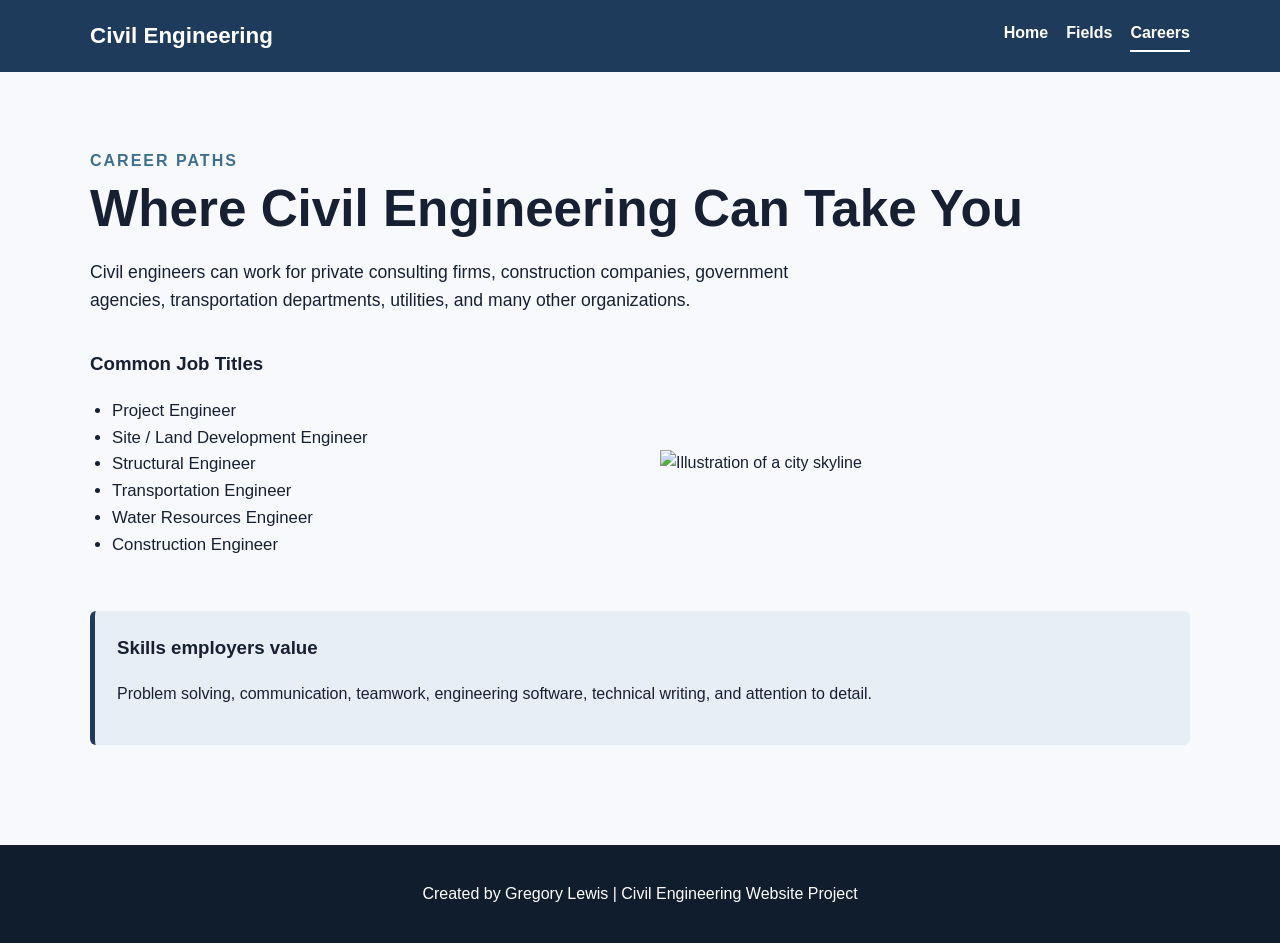
==== careers.html @ 5a00837c "Add files via upload" ====
<!DOCTYPE html>
<html lang="en">
<head>
    <!-- Author: Gregory Lewis -->
    <meta charset="UTF-8">
    <meta name="viewport" content="width=device-width, initial-scale=1.0">
    <title>Civil Engineering | Careers</title>
    <link rel="stylesheet" href="styles.css">
</head>
<body>
    <header>
        <div class="container nav-wrap">
            <h1 class="logo">Civil Engineering</h1>
            <nav>
                <a href="index.html">Home</a>
                <a href="fields.html">Fields</a>
                <a class="active" href="careers.html">Careers</a>
            </nav>
        </div>
    </header>

    <main class="section">
        <div class="container">
            <p class="eyebrow">CAREER PATHS</p>
            <h2>Where Civil Engineering Can Take You</h2>
            <p class="section-intro">
                Civil engineers can work for private consulting firms, construction companies, government agencies,
                transportation departments, utilities, and many other organizations.
            </p>

            <div class="career-layout">
                <div>
                    <h3>Common Job Titles</h3>
                    <ul class="career-list">
                        <li>Project Engineer</li>
                        <li>Site / Land Development Engineer</li>
                        <li>Structural Engineer</li>
                        <li>Transportation Engineer</li>
                        <li>Water Resources Engineer</li>
                        <li>Construction Engineer</li>
                    </ul>
                </div>

                <img src="images/city.svg" alt="Illustration of a city skyline">
            </div>

            <div class="callout">
                <h3>Skills employers value</h3>
                <p>Problem solving, communication, teamwork, engineering software, technical writing, and attention to detail.</p>
            </div>
        </div>
    </main>

    <footer>
        <p>Created by Gregory Lewis | Civil Engineering Website Project</p>
    </footer>
</body>
</html>
---- styles.css ----
* {
    box-sizing: border-box;
}

body {
    margin: 0;
    font-family: Arial, Helvetica, sans-serif;
    color: #172033;
    background: #f7f9fc;
    line-height: 1.6;
}

.container {
    width: min(1100px, 90%);
    margin: 0 auto;
}

header {
    background: #1f3b5b;
    color: white;
    padding: 18px 0;
}

.nav-wrap {
    display: flex;
    justify-content: space-between;
    align-items: center;
    gap: 20px;
}

.logo {
    margin: 0;
    font-size: 1.4rem;
}

nav {
    display: flex;
    gap: 18px;
}

nav a {
    color: white;
    text-decoration: none;
    font-weight: bold;
    padding-bottom: 4px;
}

nav a:hover,
nav a.active {
    border-bottom: 2px solid white;
}

.hero {
    background: white;
    padding: 70px 0;
}

.hero-grid {
    display: grid;
    grid-template-columns: 1.2fr 1fr;
    gap: 50px;
    align-items: center;
}

.hero img,
.career-layout img {
    width: 100%;
    max-width: 500px;
}

.eyebrow {
    font-weight: bold;
    letter-spacing: 2px;
    color: #3f6f8f;
    margin-bottom: 8px;
}

h2 {
    font-size: clamp(2rem, 4vw, 3.5rem);
    line-height: 1.1;
    margin: 0 0 20px;
}

h3 {
    margin-top: 0;
}

.lead,
.section-intro {
    font-size: 1.1rem;
    max-width: 760px;
}

.button {
    display: inline-block;
    margin-top: 18px;
    padding: 12px 20px;
    background: #1f3b5b;
    color: white;
    text-decoration: none;
    border-radius: 6px;
    font-weight: bold;
}

.button:hover {
    background: #315777;
}

.section {
    padding: 60px 0;
}

.cards {
    display: grid;
    grid-template-columns: repeat(3, 1fr);
    gap: 22px;
    margin-top: 35px;
}

.card {
    background: white;
    padding: 24px;
    border-radius: 10px;
    box-shadow: 0 5px 18px rgba(0, 0, 0, 0.08);
}

.callout {
    margin-top: 35px;
    background: #e7eef5;
    border-left: 5px solid #1f3b5b;
    padding: 22px;
    border-radius: 6px;
}

.career-layout {
    display: grid;
    grid-template-columns: 1fr 1fr;
    gap: 40px;
    align-items: center;
    margin-top: 35px;
}

.career-list {
    padding-left: 22px;
    font-size: 1.05rem;
}

footer {
    background: #101d2c;
    color: white;
    text-align: center;
    padding: 20px;
    margin-top: 40px;
}

@media (max-width: 800px) {
    .hero-grid,
    .career-layout,
    .cards {
        grid-template-columns: 1fr;
    }

    .nav-wrap {
        flex-direction: column;
    }

    nav {
        flex-wrap: wrap;
        justify-content: center;
    }
}
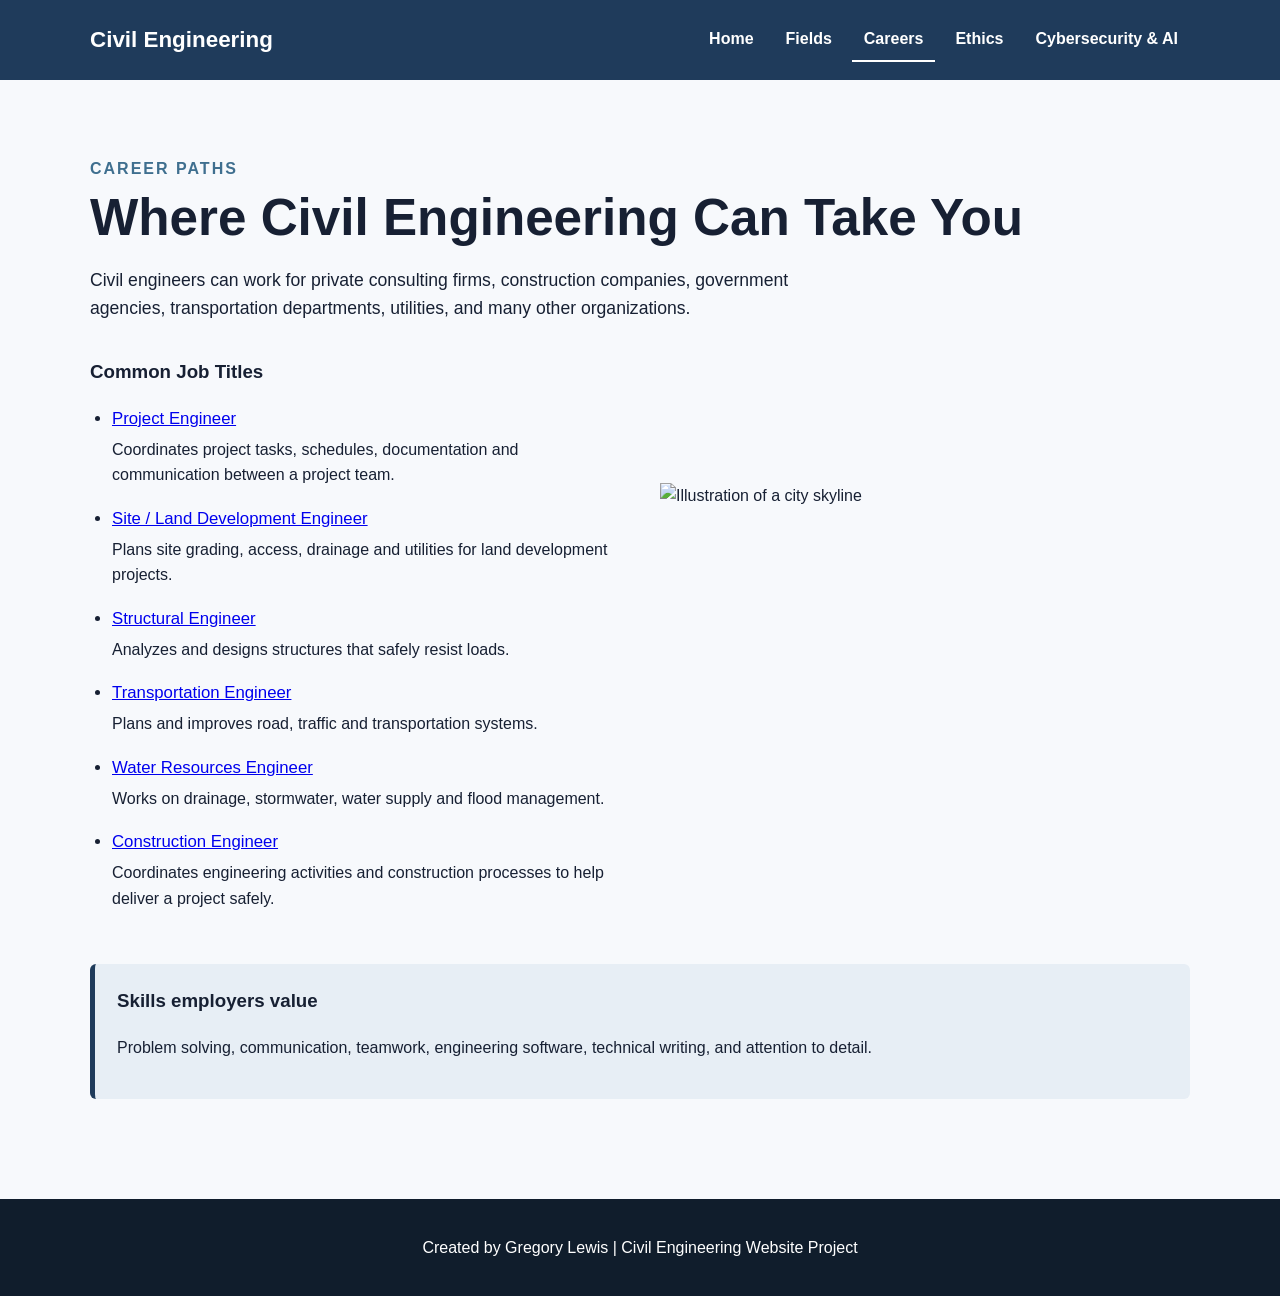
==== commit 411d4a6b: "Complete five-page navigation and integrate JavaScript" ====
--- a/careers.html
+++ b/careers.html
@@ -6,20 +6,14 @@
     <meta name="viewport" content="width=device-width, initial-scale=1.0">
     <title>Civil Engineering | Careers</title>
     <link rel="stylesheet" href="styles.css">
+<meta name="description" content="Find civil engineering job titles, responsibilities and related specialties.">
+<link rel="icon" href="images/bridge.svg" type="image/svg+xml">
 </head>
 <body>
-    <header>
-        <div class="container nav-wrap">
-            <h1 class="logo">Civil Engineering</h1>
-            <nav>
-                <a href="index.html">Home</a>
-                <a href="fields.html">Fields</a>
-                <a class="active" href="careers.html">Careers</a>
-            </nav>
-        </div>
-    </header>
+<a class="skip-link" href="#main-content">Skip to content</a>
+    <header><div class="container nav-wrap"><h1 class="logo"><a href="index.html" aria-label="Civil Engineering home">Civil Engineering</a></h1><nav aria-label="Main navigation"><a href="index.html">Home</a><a href="fields.html">Fields</a><a href="careers.html" class="active" aria-current="page">Careers</a><a href="ethics.html">Ethics</a><a href="cyber-AI.html">Cybersecurity & AI</a></nav></div></header>
 
-    <main class="section">
+    <main id="main-content" class="section">
         <div class="container">
             <p class="eyebrow">CAREER PATHS</p>
             <h2>Where Civil Engineering Can Take You</h2>
@@ -32,16 +26,16 @@
                 <div>
                     <h3>Common Job Titles</h3>
                     <ul class="career-list">
-                        <li>Project Engineer</li>
-                        <li>Site / Land Development Engineer</li>
-                        <li>Structural Engineer</li>
-                        <li>Transportation Engineer</li>
-                        <li>Water Resources Engineer</li>
-                        <li>Construction Engineer</li>
+                        <li><a href="fields.html#land">Project Engineer</a><p class="job-description">Coordinates project tasks, schedules, documentation and communication between a project team.</p></li>
+                        <li><a href="fields.html#land">Site / Land Development Engineer</a><p class="job-description">Plans site grading, access, drainage and utilities for land development projects.</p></li>
+                        <li><a href="fields.html#structural">Structural Engineer</a><p class="job-description">Analyzes and designs structures that safely resist loads.</p></li>
+                        <li><a href="fields.html#transportation">Transportation Engineer</a><p class="job-description">Plans and improves road, traffic and transportation systems.</p></li>
+                        <li><a href="fields.html#water">Water Resources Engineer</a><p class="job-description">Works on drainage, stormwater, water supply and flood management.</p></li>
+                        <li><a href="fields.html#land">Construction Engineer</a><p class="job-description">Coordinates engineering activities and construction processes to help deliver a project safely.</p></li>
                     </ul>
                 </div>
 
-                <img src="images/city.svg" alt="Illustration of a city skyline">
+                <img width="700" height="450" src="images/city.svg" alt="Illustration of a city skyline">
             </div>
 
             <div class="callout">
--- a/styles.css
+++ b/styles.css
@@ -42,7 +42,29 @@
     color: white;
     text-decoration: none;
     font-weight: bold;
-    padding-bottom: 4px;
+    display: inline-flex;
+    align-items: center;
+    justify-content: center;
+    min-height: 44px;
+    padding: 8px 12px;
+    border-bottom: 2px solid transparent;
+}
+
+img, video {
+    display: block;
+    max-width: 100%;
+    height: auto;
+}
+
+.hero-grid > *, .career-layout > *, .cards > * {
+    min-width: 0;
+}
+
+body { overflow-wrap: anywhere; }
+
+a:focus-visible {
+    outline: 3px solid #b36a00;
+    outline-offset: 4px;
 }
 
 nav a:hover,
@@ -169,3 +191,32 @@
         justify-content: center;
     }
 }
+
+@media (max-width: 480px) {
+    .container { width: calc(100% - 32px); }
+    .hero { padding: 36px 0; }
+    .section { padding: 36px 0; }
+    .hero-grid, .career-layout { gap: 24px; }
+    .nav-wrap { gap: 12px; }
+    nav { gap: 8px; }
+    h2 { font-size: clamp(1.75rem, 8vw, 2.25rem); line-height: 1.2; }
+    .lead, .section-intro, .career-list { font-size: 1rem; }
+    .eyebrow { font-size: .8rem; letter-spacing: 1px; }
+    .card, .callout { padding: 20px; }
+    .button { max-width: 100%; text-align: center; }
+    footer { margin-top: 24px; padding: 20px 16px; }
+}
+
+/* Final revision: consistent navigation, readable career details, and integrated JavaScript. */
+.nav-wrap { flex-wrap: wrap; }
+nav { flex-wrap: wrap; gap: 8px; }
+.logo a { color: white; text-decoration: none; }
+.skip-link { position: absolute; left: 12px; top: -80px; background: white; color: #172033; padding: 10px; z-index: 10; }
+.skip-link:focus { top: 12px; }
+.job-description { margin: 4px 0 18px; font-size: 1rem; }
+.quote-card { background: white; border: 1px solid #d9e3ed; border-top: 5px solid #1f3b5b; padding: 28px; border-radius: 8px; }
+.quote-card blockquote { margin: 16px 0; font-size: clamp(1.2rem, 3vw, 1.7rem); }
+.quote-card .credit, .quote-card .count, .quote-card .hint { font-size: .9rem; }
+.quote-card button { background: #1f3b5b; color: white; border: 0; padding: 14px 18px; font: inherit; font-weight: bold; cursor: pointer; border-radius: 4px; }
+:focus-visible { outline: 3px solid #b36a00; outline-offset: 4px; }
+@media (max-width: 1000px) { .nav-wrap { flex-direction: column; } nav { justify-content: center; } }
